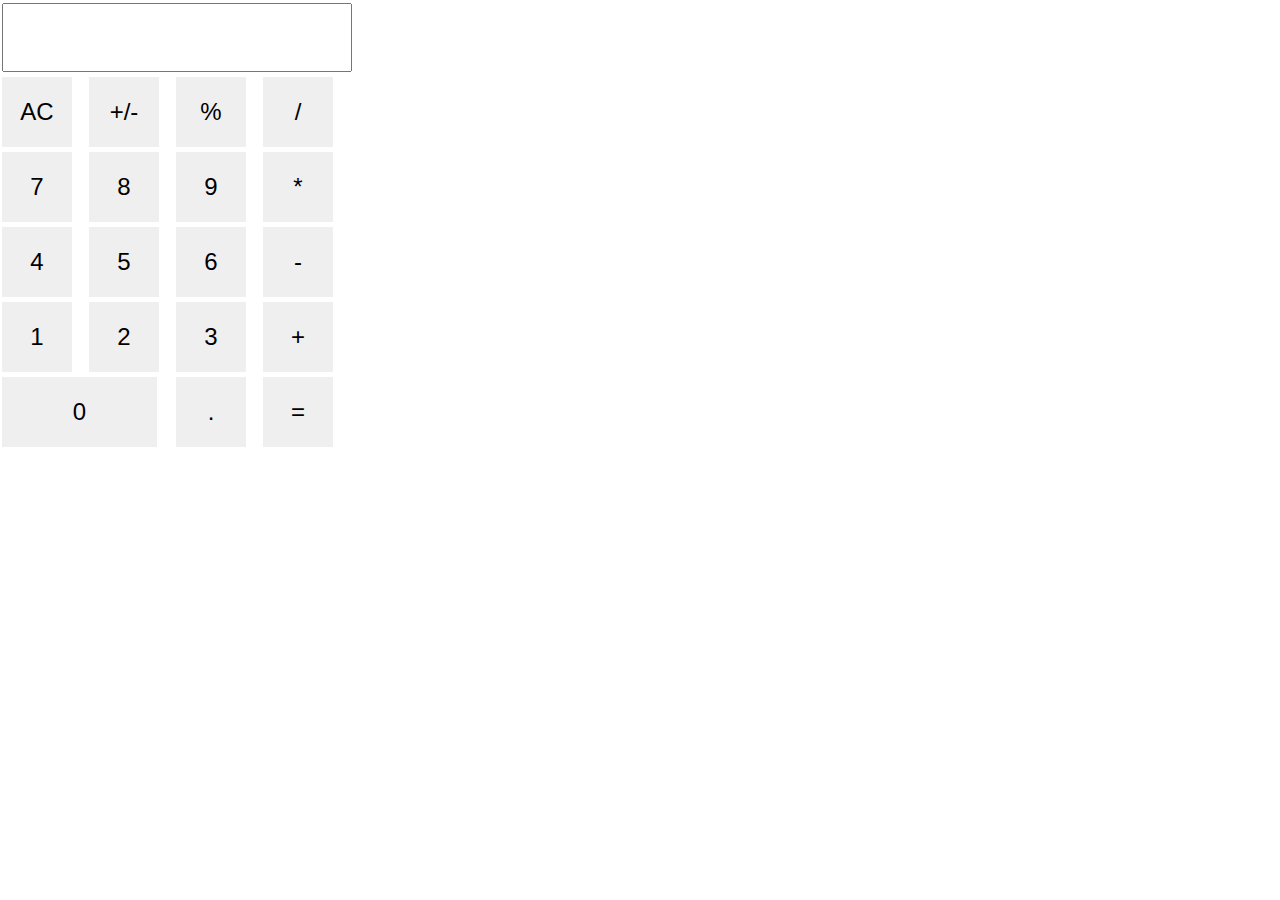
==== index.html @ 28b70ccc "Update and rename cal.html to index.html" ====
<!DOCTYPE html>
<html lang="en">
<head>
    <meta charset="UTF-8">
    <meta name="viewport" content="width=device-width, initial-scale=1.0">
    <title>Calculator</title>
    <link rel="stylesheet" href="cal.css">
    <link rel="stylesheet" href="../bootstrap-5.3.3-dist/css/bootstrap.min.css">
</head>
<body>
    <div class="container rounded-5 p-3 mt-5 bg-dark">
        <table>
            <tr>
                <td colspan="4"><input class="rounded-pill pe-3 text-end h4" type="text" id="screen"></td>
            </tr>
            <tr>
                <td><button class="but1 clear btn btn-sm rounded-circle bg-dark-subtle text-dark" onclick="clr('AC')" >AC</button></td>
                <td><button class="but1 btn btn-sm bg-dark-subtle rounded-circle text-dark" onclick="display('-')">+/-</button></td>
                <td><button class="but1 btn btn-sm bg-dark-subtle rounded-circle text-dark" onclick="display('%')">%</button></td>
                <td><button class="opt btn btn-sm btn-warning rounded-circle text-light" onclick="display('/')">/</button></td>
            </tr>
            <tr>
                <td><button class="bg-secondary text-light rounded-circle" onclick="display('7')">7</button></td>
                <td><button class="bg-secondary text-light rounded-circle" onclick="display('8')">8</button></td>
                <td><button class="bg-secondary text-light rounded-circle" onclick="display('9')">9</button></td>
                <td><button class="opt btn btn-sm btn-warning rounded-circle text-light" onclick="display('*')">*</button></td>
            </tr>
            <tr>
                <td><button class="bg-secondary text-light rounded-circle" onclick="display('4')">4</button></td>
                <td><button class="bg-secondary text-light rounded-circle" onclick="display('5')">5</button></td>
                <td><button class="bg-secondary text-light rounded-circle" onclick="display('6')">6</button></td>
                <td><button class="opt btn btn-sm btn-warning rounded-circle text-light" onclick="display('-')">-</button></td>
            </tr>
            <tr>
                <td><button class="bg-secondary text-light rounded-circle" onclick="display('1')">1</button></td>
                <td><button class="bg-secondary text-light rounded-circle" onclick="display('2')">2</button></td>
                <td><button class="bg-secondary text-light rounded-circle" onclick="display('3')">3</button></td>
                <td><button class="opt btn btn-sm btn-warning rounded-circle text-light" onclick="display('+')">+</button></td>
            </tr>
            <tr>
                <td colspan="2"><button class="btn1 bg-secondary text-light rounded-pill" onclick="display('0')">0</button></td>
                <td><button class="bg-secondary rounded-circle text-light" onclick="display('.')">.</button></td>
                <td><button class="opt btn btn-sm btn-warning rounded-circle text-light" onclick="sol()">=</button></td>
            </tr>
        </table>
    </div>
    


<script src="cal.js"></script>
</body>
</html>
---- cal.css ----
*
{
    margin: 0%;
    padding: 0%;
}

.container
{
    width: fit-content !important; 
    height: fit-content;
}
table
{
    width: 350px;
    height: 450px;
    
}
#screen
{
    width: 100% ;
    height: 65px !important;
}
button
{
    width: 70px;
    height: 70px;
    font-size: x-large !important; 
    border: none !important;

}
button:hover
{
    background-color: #CED4DA!important;
    
}
.but1:hover
{
    background-color:#4b5054 !important ;
}
.opt:hover
{
    background-color:#b08a18 !important;
}
.btn1{
    width: 90%;
}
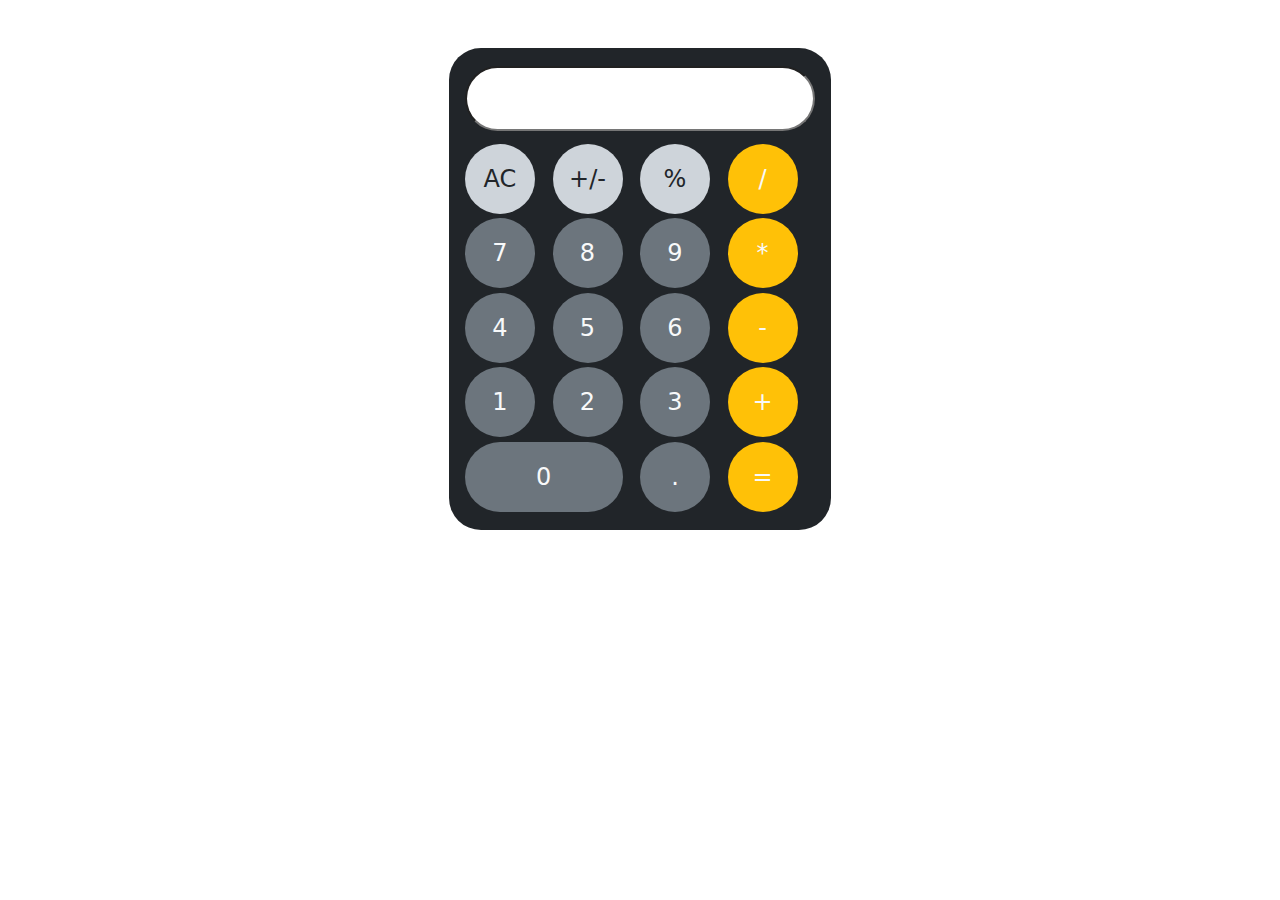
==== commit 6069a26f: "Update index.html" ====
--- a/index.html
+++ b/index.html
@@ -5,7 +5,7 @@
     <meta name="viewport" content="width=device-width, initial-scale=1.0">
     <title>Calculator</title>
     <link rel="stylesheet" href="cal.css">
-    <link rel="stylesheet" href="../bootstrap-5.3.3-dist/css/bootstrap.min.css">
+    <link rel="stylesheet" href="https://cdn.jsdelivr.net/npm/bootstrap@5.3.3/dist/css/bootstrap.min.css">
 </head>
 <body>
     <div class="container rounded-5 p-3 mt-5 bg-dark">
